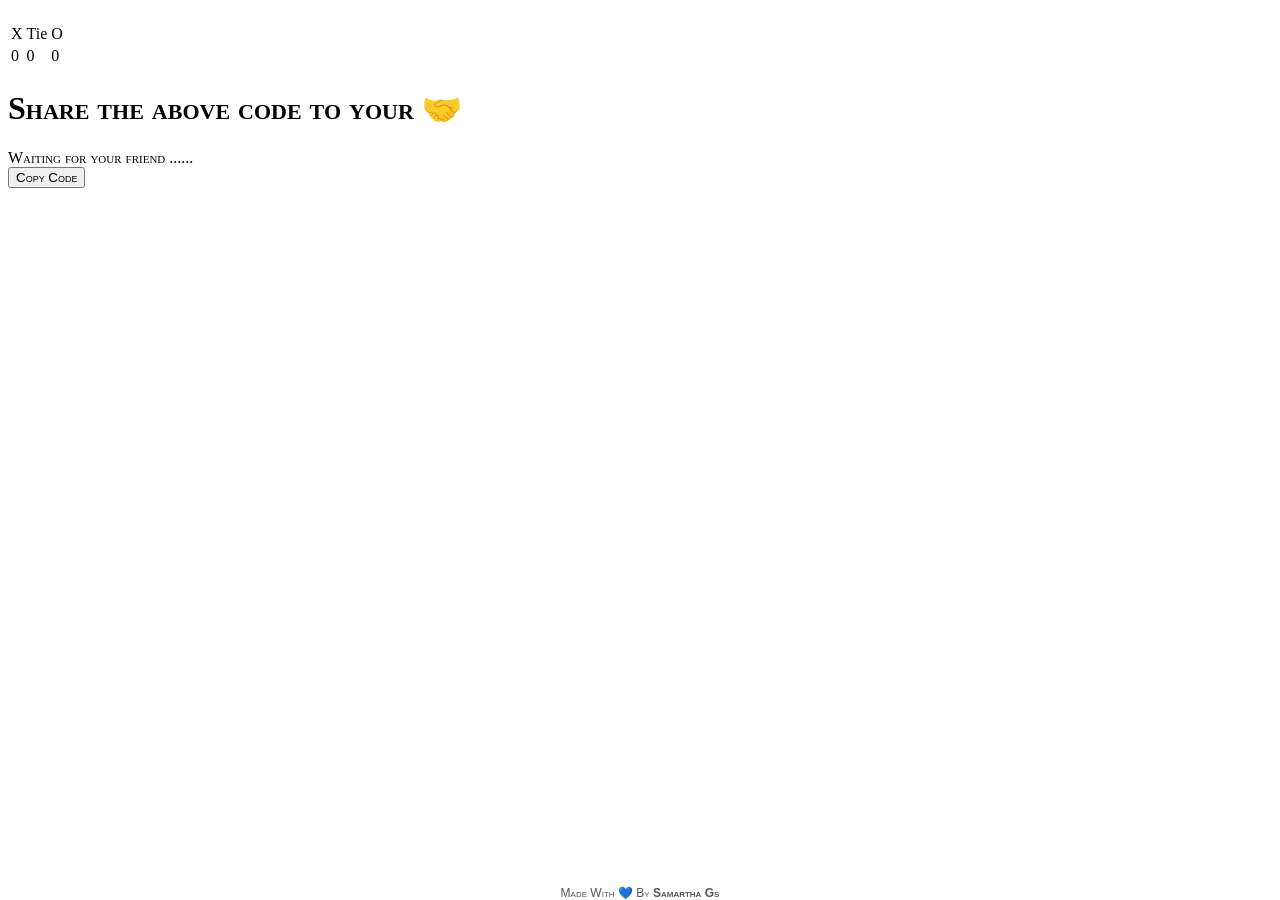
==== views/game.html @ b775c5e6 "Update game.html" ====
<!DOCTYPE html>
<html>
<head>
    <title>Samartha_Game</title>
     <link rel="icon" href="https://i.ibb.co/2ZrGMjH/icon.jpg" type="image/png">
    <meta name="viewport" content="width=device-width, initial-scale=1, maximum-scale=1, user-scalable=no">
    <link rel="stylesheet" type="text/css" href="/css/bootstrap.min.css">
    <link rel="stylesheet" type="text/css" href="/css/style.css">
    <link rel="stylesheet" type="text/css" href="/css/animate.css">
    <link rel="stylesheet" type="text/css" href="https://maxcdn.bootstrapcdn.com/font-awesome/4.6.1/css/font-awesome.min.css">
    <style>

        /* Footer */
        footer {
            position: absolute;
            bottom: 0;
            left: 0;
            width: 100%;
            margin-top: 55px;
            font-size: 12px;
            color: #555;
            font-family: 'Verdana', sans-serif;
            text-align: center;
        }

        footer a {
            text-decoration: none;
            font-weight: bold;
            color: #555;
        }

        footer a:hover {
            color: #555;
        }
    </style>
</head>
<body>
    <!-- Your HTML content here -->

    <div id="gameContainer">
        <!-- Your game container content here -->
        <table class="table-bordered" id="TicTacToeBoard">
            <tr>
                <td onclick="boxClick(this)" class="box" id="1"></td>
                <td onclick="boxClick(this)" class="box" id="2"></td>
                <td onclick="boxClick(this)" class="box" id="3"></td>
            </tr>
            <tr>
                <td onclick="boxClick(this)" class="box" id="4"></td>
                <td onclick="boxClick(this)" class="box" id="5"></td>
                <td onclick="boxClick(this)" class="box" id="6"></td>
            </tr>
            <tr>
                <td onclick="boxClick(this)" class="box" id="7"></td>
                <td onclick="boxClick(this)" class="box" id="8"></td>
                <td onclick="boxClick(this)" class="box" id="9"></td>
            </tr>
        </table>
        <div id="gameInfo">
            <div id="player"></div>
            <div id="gameState"></div>
            <div id="turn"></div>
        </div>
        <table class="table-bordered" id="scoreBoard">
            <tr>
                <td id="XTag" class="score">X</td>
                <td id="tieTag" class="score">Tie</td>
                <td id="OTag" class="score">O</td>
            </tr>
            <tr>
                <td class="score" id="XScore">0</td>
                <td class="score" id="tieScore">0</td>
                <td class="score" id="OScore">0</td>
            </tr>
        </table>
        <form action="/">
        </form>
    </div>

    <!-- Loading container -->
    <div id="loadingContainer">
        <!-- Your loading container content here -->
        <div id="searchingContainer">
            <div id="searchingText">
                <div id="roomId"></div>
                <h1 style="font-variant: small-caps;">Share the above code to your 🤝</h1>
                <div id="searchState" style="font-variant: small-caps;">Waiting for your friend ......</div>
            </div>
            <form action="/">
                <div class="menuBtnContainer">
                    <button id="menuBtn" class="menuBtn loadingMenuBtn btn btn-info" type="button" style="font-variant: small-caps;">Copy Code</button>
                </div>
            </form>
        </div>
    </div>

    <!-- Footer -->
    <footer style="font-variant: small-caps; font-size: 12px; color: #555; font-family: 'Verdana', sans-serif;">
        Made With 💙 By <a href="https://samarthags.in" target="_blank">Samartha Gs</a>
    </footer>

    <!-- JavaScript files -->
    <script src="/js/fastclick.js"></script>
    <script src="/socket.io/socket.io.js"></script>
    <script src="/js/loading.js"></script>
    <script src="/js/game.js"></script>

    <script>
        // Function to copy the room ID to clipboard
        function copyRoomID() {
            var roomID = document.getElementById('roomId').innerText;
            var dummy = document.createElement("textarea");
            document.body.appendChild(dummy);
            dummy.value = roomID;
            dummy.select();
            document.execCommand("copy");
            document.body.removeChild(dummy);
        }

        // Attach the copyRoomID function to the menu button
        document.getElementById('menuBtn').onclick = copyRoomID;
    </script>
</body>
</html>
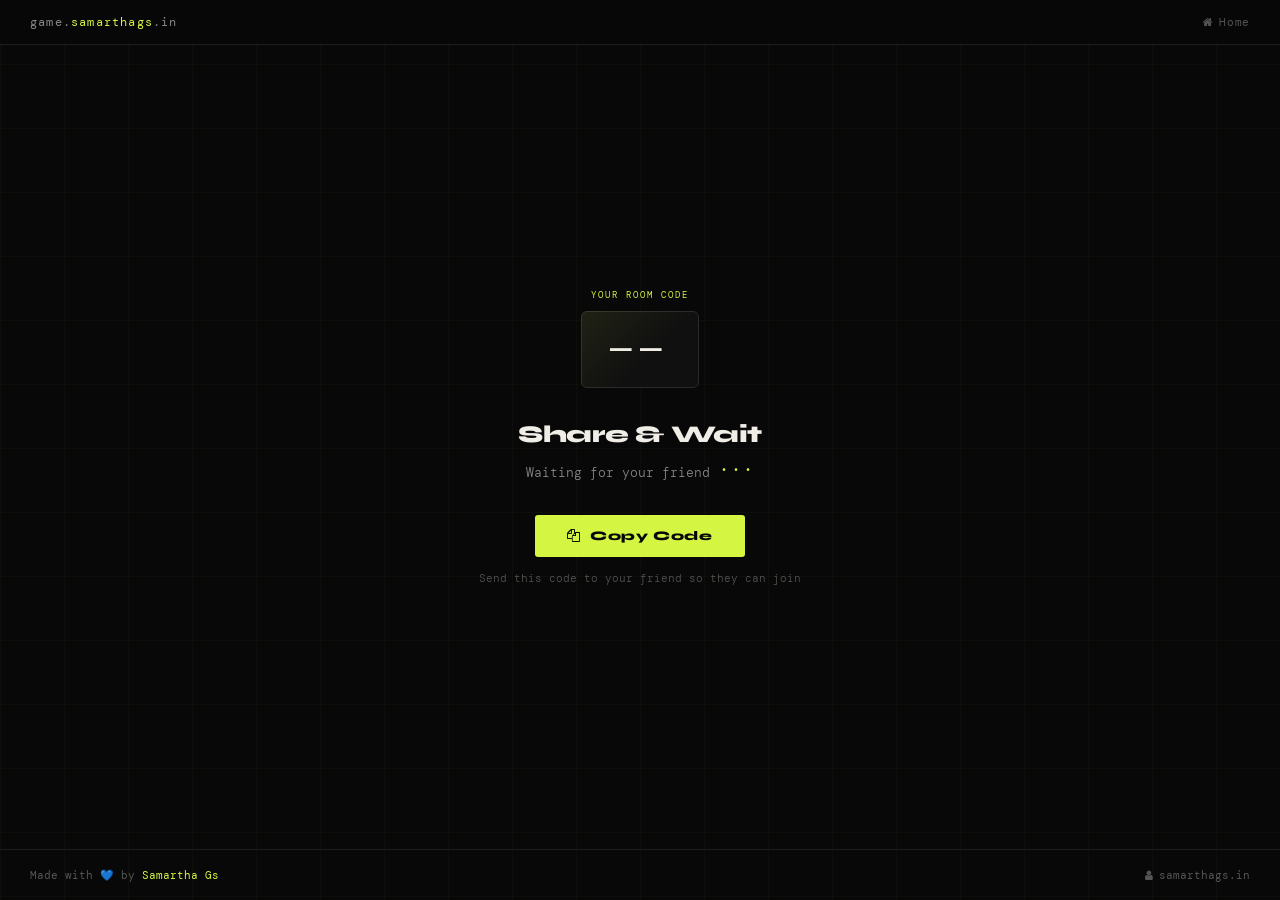
==== commit 8dfc148a: "Update game.html" ====
--- a/views/game.html
+++ b/views/game.html
@@ -1,45 +1,281 @@
 <!DOCTYPE html>
-<html>
+<html lang="en">
 <head>
-    <title>Samartha_Game</title>
-     <link rel="icon" href="https://i.ibb.co/2ZrGMjH/icon.jpg" type="image/png">
-    <meta name="viewport" content="width=device-width, initial-scale=1, maximum-scale=1, user-scalable=no">
+    <meta charset="UTF-8">
+    <meta name="viewport" content="width=device-width, initial-scale=1.0, maximum-scale=1, user-scalable=no">
+    <title>Game Room — Samarth GS Games</title>
+    <meta name="description" content="Multiplayer Tic-Tac-Toe game room by Samarth GS. Play live with a friend in a private room.">
+    <meta name="author" content="Samarth GS">
+    <meta name="robots" content="noindex">
+    <link rel="icon" href="https://i.ibb.co/2ZrGMjH/icon.jpg" type="image/png">
+    <link rel="preconnect" href="https://fonts.googleapis.com">
+    <link rel="preconnect" href="https://fonts.gstatic.com" crossorigin>
+    <link href="https://fonts.googleapis.com/css2?family=Syne:wght@400;700;800&family=DM+Mono:ital,wght@0,300;0,400;1,300&display=swap" rel="stylesheet">
+    <link rel="stylesheet" href="https://maxcdn.bootstrapcdn.com/font-awesome/4.6.1/css/font-awesome.min.css">
+    <!-- Game deps -->
     <link rel="stylesheet" type="text/css" href="/css/bootstrap.min.css">
     <link rel="stylesheet" type="text/css" href="/css/style.css">
     <link rel="stylesheet" type="text/css" href="/css/animate.css">
-    <link rel="stylesheet" type="text/css" href="https://maxcdn.bootstrapcdn.com/font-awesome/4.6.1/css/font-awesome.min.css">
+
     <style>
-
-        /* Footer */
-        footer {
-            position: absolute;
-            bottom: 0;
-            left: 0;
-            width: 100%;
-            margin-top: 55px;
-            font-size: 12px;
-            color: #555;
-            font-family: 'Verdana', sans-serif;
-            text-align: center;
-        }
-
-        footer a {
-            text-decoration: none;
-            font-weight: bold;
-            color: #555;
-        }
-
-        footer a:hover {
-            color: #555;
+        :root{
+            --bg:#080808;--surface:#101010;--surface2:#181818;
+            --border:#1e1e1e;--border2:#2a2a2a;
+            --text:#f0ede6;--muted:#555;--muted2:#888;
+            --accent:#d4f542;--accent-dim:rgba(212,245,66,0.1);
+            --x-color:#d4f542;--o-color:#3be0cf;
+        }
+        *,*::before,*::after{box-sizing:border-box;margin:0;padding:0}
+        body{
+            background:var(--bg);color:var(--text);
+            font-family:'Syne',sans-serif;
+            min-height:100vh;display:flex;flex-direction:column;
+            overflow-x:hidden;
+        }
+
+        /* BG */
+        .grid-bg{
+            position:fixed;inset:0;
+            background-image:
+                linear-gradient(rgba(212,245,66,0.03) 1px,transparent 1px),
+                linear-gradient(90deg,rgba(212,245,66,0.03) 1px,transparent 1px);
+            background-size:64px 64px;pointer-events:none;z-index:0;
+        }
+
+        /* NAV */
+        nav{
+            position:fixed;top:0;left:0;right:0;z-index:100;
+            display:flex;align-items:center;justify-content:space-between;
+            padding:14px 30px;
+            border-bottom:1px solid var(--border);
+            background:rgba(8,8,8,0.92);backdrop-filter:blur(16px);
+        }
+        .nav-brand{
+            font-family:'DM Mono',monospace;font-size:12px;
+            color:var(--muted2);letter-spacing:0.1em;text-decoration:none;
+        }
+        .nav-brand span{color:var(--accent)}
+        .nav-right{display:flex;align-items:center;gap:14px}
+        .nav-home{
+            display:flex;align-items:center;gap:6px;
+            font-family:'DM Mono',monospace;font-size:11px;
+            color:var(--muted);text-decoration:none;
+            letter-spacing:0.06em;transition:color 0.2s;
+        }
+        .nav-home:hover{color:var(--text)}
+
+        /* PAGE BODY */
+        .page{
+            position:relative;z-index:1;flex:1;
+            display:flex;flex-direction:column;align-items:center;justify-content:center;
+            padding:84px 20px 60px;
+        }
+
+        /* ─── LOADING / WAITING STATE ─── */
+        #loadingContainer{
+            display:flex;flex-direction:column;align-items:center;
+            text-align:center;animation:fadeUp 0.6s ease both;
+        }
+
+        .room-code-wrap{margin-bottom:32px}
+        .room-code-label{
+            font-family:'DM Mono',monospace;font-size:9px;
+            color:var(--accent);letter-spacing:0.22em;text-transform:uppercase;
+            margin-bottom:10px;
+        }
+        #roomId{
+            font-family:'DM Mono',monospace;font-size:36px;font-weight:400;
+            letter-spacing:0.22em;color:var(--text);
+            border:1px solid var(--border2);border-radius:6px;
+            background:var(--surface);padding:14px 28px;display:inline-block;
+            position:relative;
+        }
+        #roomId::after{
+            content:'';position:absolute;inset:-1px;border-radius:6px;
+            background:linear-gradient(135deg,rgba(212,245,66,0.08),transparent 60%);
+            pointer-events:none;
+        }
+
+        .waiting-title{
+            font-size:24px;font-weight:800;letter-spacing:-0.02em;
+            margin-bottom:8px;
+        }
+        #searchState{
+            font-family:'DM Mono',monospace;font-size:13px;font-weight:300;
+            color:var(--muted2);margin-bottom:32px;
+        }
+        .dots span{
+            display:inline-block;
+            animation:blink 1.4s ease infinite;
+            font-size:20px;color:var(--accent);
+        }
+        .dots span:nth-child(2){animation-delay:0.2s}
+        .dots span:nth-child(3){animation-delay:0.4s}
+        @keyframes blink{0%,80%,100%{opacity:0}40%{opacity:1}}
+
+        .copy-btn{
+            display:inline-flex;align-items:center;gap:9px;
+            background:var(--accent);color:#060606;
+            font-family:'Syne',sans-serif;font-size:13px;font-weight:800;
+            letter-spacing:0.05em;padding:13px 32px;border-radius:3px;
+            border:none;cursor:pointer;
+            transition:transform 0.2s,box-shadow 0.2s;
+        }
+        .copy-btn:hover{transform:translateY(-2px);box-shadow:0 10px 28px rgba(212,245,66,0.25)}
+        .copy-btn:active{transform:translateY(0)}
+        .copy-btn.copied{background:var(--surface2);color:var(--accent);border:1px solid var(--accent)}
+
+        .share-hint{
+            font-family:'DM Mono',monospace;font-size:11px;font-weight:300;
+            color:var(--muted);margin-top:14px;
+        }
+
+        /* ─── GAME STATE ─── */
+        #gameContainer{
+            display:none;
+            flex-direction:column;align-items:center;
+            width:100%;max-width:440px;
+            animation:fadeUp 0.5s ease both;
+        }
+
+        /* Player info bar */
+        #gameInfo{
+            width:100%;display:flex;
+            align-items:center;justify-content:space-between;
+            margin-bottom:20px;
+            background:var(--surface);border:1px solid var(--border);
+            border-radius:6px;padding:12px 20px;
+        }
+        #player{
+            font-family:'DM Mono',monospace;font-size:12px;font-weight:400;
+            color:var(--muted2);letter-spacing:0.06em;
+        }
+        #player strong{color:var(--accent)}
+        #turn{
+            font-family:'DM Mono',monospace;font-size:11px;
+            color:var(--muted2);letter-spacing:0.06em;
+        }
+        #gameState{
+            font-family:'DM Mono',monospace;font-size:12px;
+            color:var(--text);letter-spacing:0.06em;
+        }
+
+        /* BOARD */
+        #TicTacToeBoard{
+            border-collapse:collapse;
+            border-radius:8px;overflow:hidden;
+            box-shadow:0 0 0 1px var(--border2);
+            background:var(--surface);
+            margin-bottom:20px;
+        }
+        #TicTacToeBoard .box{
+            width:120px;height:120px;
+            border:1px solid var(--border2);
+            cursor:pointer;
+            font-size:44px;font-weight:800;
+            text-align:center;vertical-align:middle;
+            transition:background 0.15s;
+            position:relative;
+        }
+        #TicTacToeBoard .box:hover{background:var(--surface2)}
+        #TicTacToeBoard .box.x-mark{color:var(--x-color)}
+        #TicTacToeBoard .box.o-mark{color:var(--o-color)}
+        #TicTacToeBoard .box.winner-cell{background:rgba(212,245,66,0.08)}
+
+        /* SCOREBOARD */
+        #scoreBoard{
+            width:100%;border-collapse:collapse;
+            background:var(--surface);
+            border:1px solid var(--border);border-radius:6px;overflow:hidden;
+        }
+        #scoreBoard .score{
+            padding:12px;text-align:center;
+            border:1px solid var(--border);
+            font-family:'DM Mono',monospace;
+            font-size:13px;color:var(--muted2);
+        }
+        #scoreBoard #XTag,#scoreBoard #OTag{font-size:16px;font-weight:800}
+        #scoreBoard #XTag{color:var(--x-color)}
+        #scoreBoard #OTag{color:var(--o-color)}
+        #scoreBoard #tieTag{color:var(--muted2)}
+        #scoreBoard #XScore,#scoreBoard #OScore,#scoreBoard #tieScore{
+            font-size:22px;font-weight:800;color:var(--text);
+        }
+
+        /* FOOTER */
+        footer{
+            position:relative;z-index:1;
+            border-top:1px solid var(--border);padding:18px 30px;
+            display:flex;align-items:center;justify-content:space-between;
+        }
+        .footer-copy{
+            font-family:'DM Mono',monospace;font-size:11px;color:var(--muted);
+        }
+        .footer-copy a{color:var(--accent);text-decoration:none}
+        .footer-dev{
+            font-family:'DM Mono',monospace;font-size:11px;
+            color:var(--muted);text-decoration:none;
+            display:flex;align-items:center;gap:6px;transition:color 0.2s;
+        }
+        .footer-dev:hover{color:var(--accent)}
+
+        @keyframes fadeUp{from{opacity:0;transform:translateY(20px)}to{opacity:1;transform:translateY(0)}}
+        @keyframes fadeIn{from{opacity:0}to{opacity:1}}
+
+        @media(max-width:500px){
+            nav{padding:12px 16px}
+            #TicTacToeBoard .box{width:90px;height:90px;font-size:34px}
+            footer{flex-direction:column;gap:10px;text-align:center}
+        }
+        @media(max-width:360px){
+            #TicTacToeBoard .box{width:74px;height:74px;font-size:28px}
         }
     </style>
 </head>
 <body>
-    <!-- Your HTML content here -->
-
+<div class="grid-bg" aria-hidden="true"></div>
+
+<nav>
+    <a href="/" class="nav-brand">game.<span>samarthags</span>.in</a>
+    <div class="nav-right">
+        <a href="/" class="nav-home"><i class="fa fa-home"></i> Home</a>
+    </div>
+</nav>
+
+<div class="page">
+
+    <!-- ── WAITING / LOADING STATE ── -->
+    <div id="loadingContainer">
+        <div id="searchingContainer">
+            <div class="room-code-wrap">
+                <p class="room-code-label">Your Room Code</p>
+                <div id="roomId">——</div>
+            </div>
+
+            <h2 class="waiting-title">Share &amp; Wait</h2>
+            <div id="searchState">
+                Waiting for your friend
+                <span class="dots">
+                    <span>·</span><span>·</span><span>·</span>
+                </span>
+            </div>
+
+            <button id="menuBtn" class="copy-btn" type="button">
+                <i class="fa fa-copy"></i> Copy Code
+            </button>
+            <p class="share-hint">Send this code to your friend so they can join</p>
+        </div>
+    </div>
+
+    <!-- ── GAME STATE ── -->
     <div id="gameContainer">
-        <!-- Your game container content here -->
-        <table class="table-bordered" id="TicTacToeBoard">
+        <div id="gameInfo">
+            <div id="player">You are <strong>—</strong></div>
+            <div id="gameState">—</div>
+            <div id="turn">—</div>
+        </div>
+
+        <table id="TicTacToeBoard">
             <tr>
                 <td onclick="boxClick(this)" class="box" id="1"></td>
                 <td onclick="boxClick(this)" class="box" id="2"></td>
@@ -56,12 +292,8 @@
                 <td onclick="boxClick(this)" class="box" id="9"></td>
             </tr>
         </table>
-        <div id="gameInfo">
-            <div id="player"></div>
-            <div id="gameState"></div>
-            <div id="turn"></div>
-        </div>
-        <table class="table-bordered" id="scoreBoard">
+
+        <table id="scoreBoard">
             <tr>
                 <td id="XTag" class="score">X</td>
                 <td id="tieTag" class="score">Tie</td>
@@ -73,52 +305,53 @@
                 <td class="score" id="OScore">0</td>
             </tr>
         </table>
-        <form action="/">
-        </form>
     </div>
 
-    <!-- Loading container -->
-    <div id="loadingContainer">
-        <!-- Your loading container content here -->
-        <div id="searchingContainer">
-            <div id="searchingText">
-                <div id="roomId"></div>
-                <h1 style="font-variant: small-caps;">Share the above code to your 🤝</h1>
-                <div id="searchState" style="font-variant: small-caps;">Waiting for your friend ......</div>
-            </div>
-            <form action="/">
-                <div class="menuBtnContainer">
-                    <button id="menuBtn" class="menuBtn loadingMenuBtn btn btn-info" type="button" style="font-variant: small-caps;">Copy Code</button>
-                </div>
-            </form>
-        </div>
-    </div>
-
-    <!-- Footer -->
-    <footer style="font-variant: small-caps; font-size: 12px; color: #555; font-family: 'Verdana', sans-serif;">
-        Made With 💙 By <a href="https://samarthags.in" target="_blank">Samartha Gs</a>
-    </footer>
-
-    <!-- JavaScript files -->
-    <script src="/js/fastclick.js"></script>
-    <script src="/socket.io/socket.io.js"></script>
-    <script src="/js/loading.js"></script>
-    <script src="/js/game.js"></script>
-
-    <script>
-        // Function to copy the room ID to clipboard
-        function copyRoomID() {
-            var roomID = document.getElementById('roomId').innerText;
+</div><!-- /.page -->
+
+<footer>
+    <p class="footer-copy">Made with 💙 by <a href="https://samarthags.in" target="_blank" rel="noopener">Samartha Gs</a></p>
+    <a href="https://samarthags.in" class="footer-dev" target="_blank" rel="noopener">
+        <i class="fa fa-user"></i> samarthags.in
+    </a>
+</footer>
+
+<!-- Game scripts -->
+<script src="/js/fastclick.js"></script>
+<script src="/socket.io/socket.io.js"></script>
+<script src="/js/loading.js"></script>
+<script src="/js/game.js"></script>
+
+<script>
+    // Copy room code to clipboard with visual feedback
+    function copyRoomID() {
+        var roomID = document.getElementById('roomId').innerText.trim();
+        if (!roomID || roomID === '——') return;
+
+        if (navigator.clipboard && window.isSecureContext) {
+            navigator.clipboard.writeText(roomID).then(showCopied);
+        } else {
             var dummy = document.createElement("textarea");
             document.body.appendChild(dummy);
             dummy.value = roomID;
             dummy.select();
             document.execCommand("copy");
             document.body.removeChild(dummy);
-        }
-
-        // Attach the copyRoomID function to the menu button
-        document.getElementById('menuBtn').onclick = copyRoomID;
-    </script>
+            showCopied();
+        }
+    }
+
+    function showCopied() {
+        var btn = document.getElementById('menuBtn');
+        btn.classList.add('copied');
+        btn.innerHTML = '<i class="fa fa-check"></i> Copied!';
+        setTimeout(function(){
+            btn.classList.remove('copied');
+            btn.innerHTML = '<i class="fa fa-copy"></i> Copy Code';
+        }, 2000);
+    }
+
+    document.getElementById('menuBtn').addEventListener('click', copyRoomID);
+</script>
 </body>
 </html>
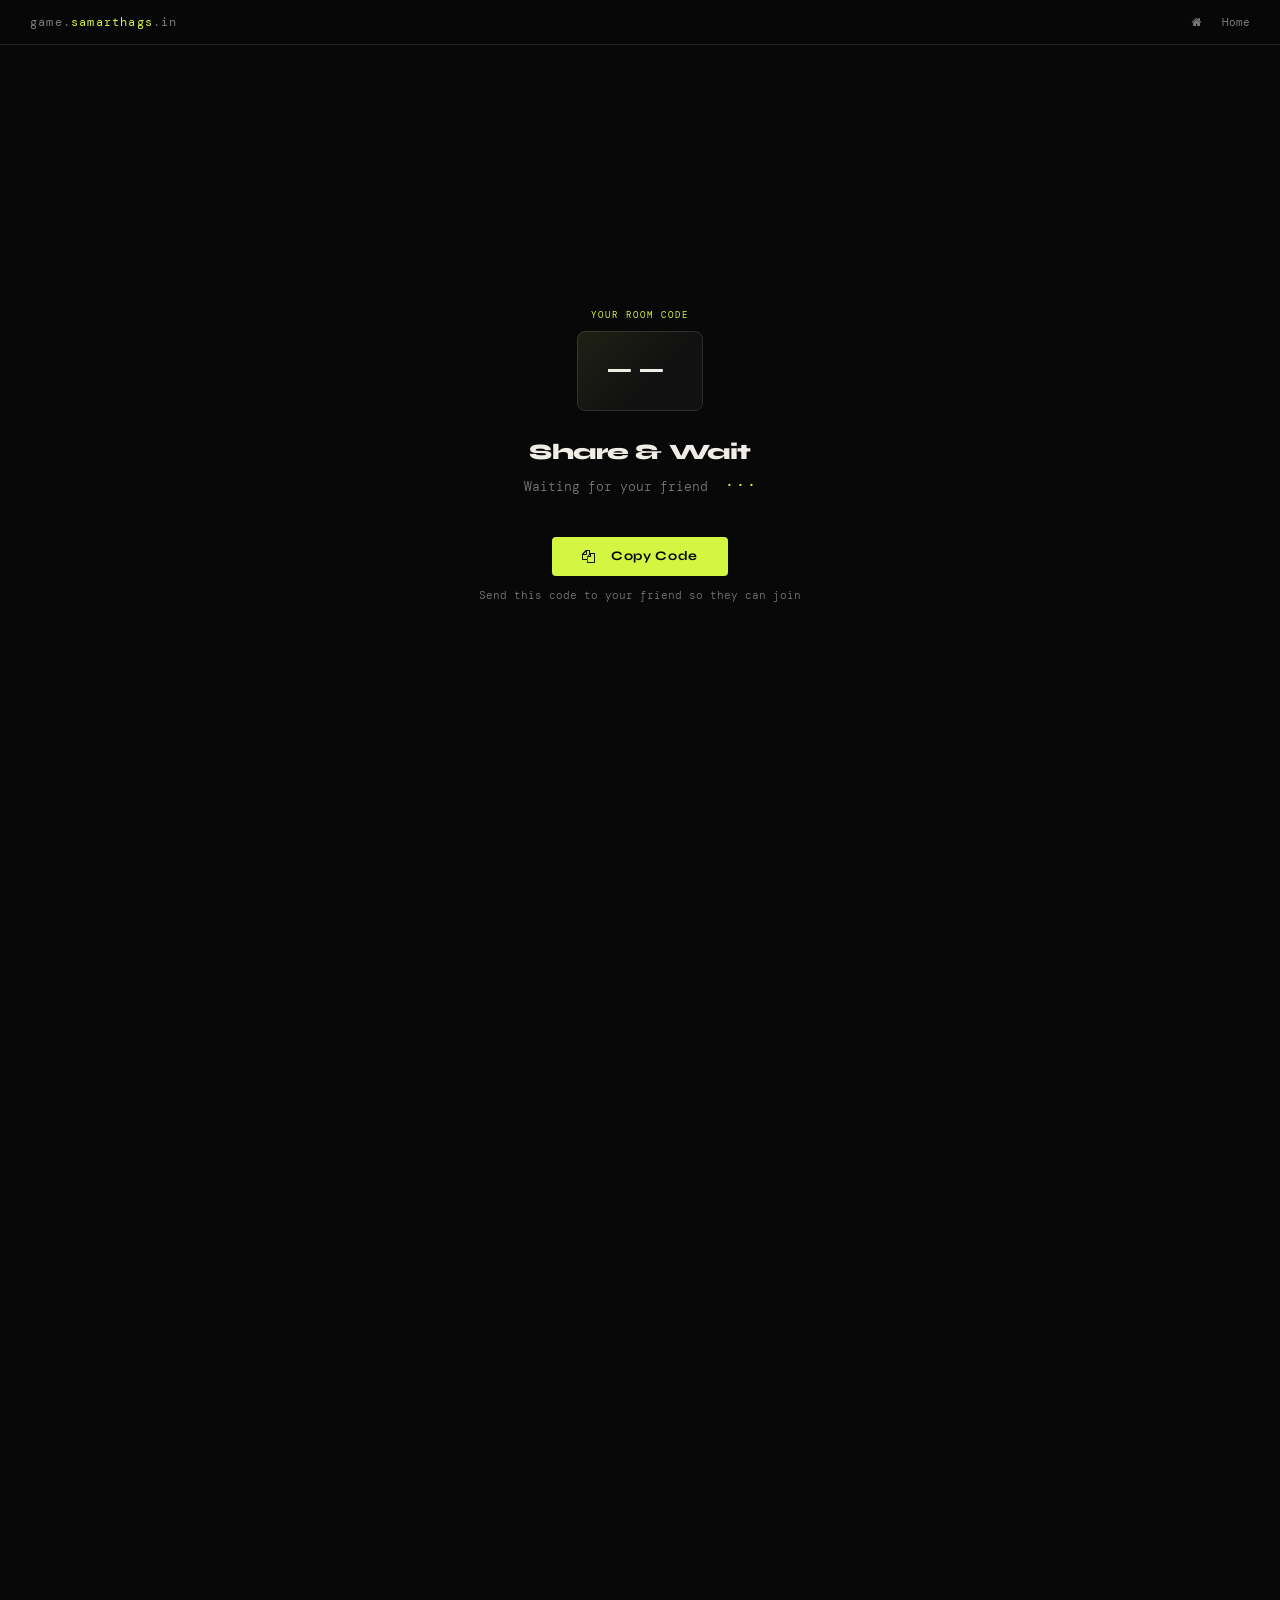
==== commit ef9661a0: "Update game.html" ====
--- a/views/game.html
+++ b/views/game.html
@@ -4,314 +4,471 @@
     <meta charset="UTF-8">
     <meta name="viewport" content="width=device-width, initial-scale=1.0, maximum-scale=1, user-scalable=no">
     <title>Game Room — Samarth GS Games</title>
-    <meta name="description" content="Multiplayer Tic-Tac-Toe game room by Samarth GS. Play live with a friend in a private room.">
+    <meta name="description" content="Multiplayer Tic-Tac-Toe by Samarth GS. Live private room — play with a friend instantly.">
     <meta name="author" content="Samarth GS">
     <meta name="robots" content="noindex">
     <link rel="icon" href="https://i.ibb.co/2ZrGMjH/icon.jpg" type="image/png">
     <link rel="preconnect" href="https://fonts.googleapis.com">
     <link rel="preconnect" href="https://fonts.gstatic.com" crossorigin>
-    <link href="https://fonts.googleapis.com/css2?family=Syne:wght@400;700;800&family=DM+Mono:ital,wght@0,300;0,400;1,300&display=swap" rel="stylesheet">
+    <link href="https://fonts.googleapis.com/css2?family=Syne:wght@400;700;800&family=DM+Mono:wght@300;400&display=swap" rel="stylesheet">
     <link rel="stylesheet" href="https://maxcdn.bootstrapcdn.com/font-awesome/4.6.1/css/font-awesome.min.css">
-    <!-- Game deps -->
+    <!-- original game deps - loaded first so our styles override them -->
     <link rel="stylesheet" type="text/css" href="/css/bootstrap.min.css">
     <link rel="stylesheet" type="text/css" href="/css/style.css">
     <link rel="stylesheet" type="text/css" href="/css/animate.css">
 
     <style>
-        :root{
-            --bg:#080808;--surface:#101010;--surface2:#181818;
-            --border:#1e1e1e;--border2:#2a2a2a;
-            --text:#f0ede6;--muted:#555;--muted2:#888;
-            --accent:#d4f542;--accent-dim:rgba(212,245,66,0.1);
-            --x-color:#d4f542;--o-color:#3be0cf;
-        }
-        *,*::before,*::after{box-sizing:border-box;margin:0;padding:0}
-        body{
-            background:var(--bg);color:var(--text);
-            font-family:'Syne',sans-serif;
-            min-height:100vh;display:flex;flex-direction:column;
-            overflow-x:hidden;
-        }
-
-        /* BG */
-        .grid-bg{
-            position:fixed;inset:0;
-            background-image:
-                linear-gradient(rgba(212,245,66,0.03) 1px,transparent 1px),
-                linear-gradient(90deg,rgba(212,245,66,0.03) 1px,transparent 1px);
-            background-size:64px 64px;pointer-events:none;z-index:0;
-        }
-
-        /* NAV */
-        nav{
-            position:fixed;top:0;left:0;right:0;z-index:100;
-            display:flex;align-items:center;justify-content:space-between;
-            padding:14px 30px;
-            border-bottom:1px solid var(--border);
-            background:rgba(8,8,8,0.92);backdrop-filter:blur(16px);
-        }
-        .nav-brand{
-            font-family:'DM Mono',monospace;font-size:12px;
-            color:var(--muted2);letter-spacing:0.1em;text-decoration:none;
-        }
-        .nav-brand span{color:var(--accent)}
-        .nav-right{display:flex;align-items:center;gap:14px}
-        .nav-home{
-            display:flex;align-items:center;gap:6px;
-            font-family:'DM Mono',monospace;font-size:11px;
-            color:var(--muted);text-decoration:none;
-            letter-spacing:0.06em;transition:color 0.2s;
-        }
-        .nav-home:hover{color:var(--text)}
-
-        /* PAGE BODY */
-        .page{
-            position:relative;z-index:1;flex:1;
-            display:flex;flex-direction:column;align-items:center;justify-content:center;
-            padding:84px 20px 60px;
-        }
-
-        /* ─── LOADING / WAITING STATE ─── */
-        #loadingContainer{
-            display:flex;flex-direction:column;align-items:center;
-            text-align:center;animation:fadeUp 0.6s ease both;
-        }
-
-        .room-code-wrap{margin-bottom:32px}
-        .room-code-label{
-            font-family:'DM Mono',monospace;font-size:9px;
-            color:var(--accent);letter-spacing:0.22em;text-transform:uppercase;
-            margin-bottom:10px;
-        }
-        #roomId{
-            font-family:'DM Mono',monospace;font-size:36px;font-weight:400;
-            letter-spacing:0.22em;color:var(--text);
-            border:1px solid var(--border2);border-radius:6px;
-            background:var(--surface);padding:14px 28px;display:inline-block;
-            position:relative;
-        }
-        #roomId::after{
-            content:'';position:absolute;inset:-1px;border-radius:6px;
-            background:linear-gradient(135deg,rgba(212,245,66,0.08),transparent 60%);
-            pointer-events:none;
-        }
-
-        .waiting-title{
-            font-size:24px;font-weight:800;letter-spacing:-0.02em;
-            margin-bottom:8px;
-        }
-        #searchState{
-            font-family:'DM Mono',monospace;font-size:13px;font-weight:300;
-            color:var(--muted2);margin-bottom:32px;
-        }
-        .dots span{
-            display:inline-block;
-            animation:blink 1.4s ease infinite;
-            font-size:20px;color:var(--accent);
-        }
-        .dots span:nth-child(2){animation-delay:0.2s}
-        .dots span:nth-child(3){animation-delay:0.4s}
-        @keyframes blink{0%,80%,100%{opacity:0}40%{opacity:1}}
-
-        .copy-btn{
-            display:inline-flex;align-items:center;gap:9px;
-            background:var(--accent);color:#060606;
-            font-family:'Syne',sans-serif;font-size:13px;font-weight:800;
-            letter-spacing:0.05em;padding:13px 32px;border-radius:3px;
-            border:none;cursor:pointer;
-            transition:transform 0.2s,box-shadow 0.2s;
-        }
-        .copy-btn:hover{transform:translateY(-2px);box-shadow:0 10px 28px rgba(212,245,66,0.25)}
-        .copy-btn:active{transform:translateY(0)}
-        .copy-btn.copied{background:var(--surface2);color:var(--accent);border:1px solid var(--accent)}
-
-        .share-hint{
-            font-family:'DM Mono',monospace;font-size:11px;font-weight:300;
-            color:var(--muted);margin-top:14px;
-        }
-
-        /* ─── GAME STATE ─── */
-        #gameContainer{
-            display:none;
-            flex-direction:column;align-items:center;
-            width:100%;max-width:440px;
-            animation:fadeUp 0.5s ease both;
-        }
-
-        /* Player info bar */
-        #gameInfo{
-            width:100%;display:flex;
-            align-items:center;justify-content:space-between;
-            margin-bottom:20px;
-            background:var(--surface);border:1px solid var(--border);
-            border-radius:6px;padding:12px 20px;
-        }
-        #player{
-            font-family:'DM Mono',monospace;font-size:12px;font-weight:400;
-            color:var(--muted2);letter-spacing:0.06em;
-        }
-        #player strong{color:var(--accent)}
-        #turn{
-            font-family:'DM Mono',monospace;font-size:11px;
-            color:var(--muted2);letter-spacing:0.06em;
-        }
-        #gameState{
-            font-family:'DM Mono',monospace;font-size:12px;
-            color:var(--text);letter-spacing:0.06em;
-        }
-
-        /* BOARD */
-        #TicTacToeBoard{
-            border-collapse:collapse;
-            border-radius:8px;overflow:hidden;
-            box-shadow:0 0 0 1px var(--border2);
-            background:var(--surface);
-            margin-bottom:20px;
-        }
-        #TicTacToeBoard .box{
-            width:120px;height:120px;
-            border:1px solid var(--border2);
-            cursor:pointer;
-            font-size:44px;font-weight:800;
-            text-align:center;vertical-align:middle;
-            transition:background 0.15s;
-            position:relative;
-        }
-        #TicTacToeBoard .box:hover{background:var(--surface2)}
-        #TicTacToeBoard .box.x-mark{color:var(--x-color)}
-        #TicTacToeBoard .box.o-mark{color:var(--o-color)}
-        #TicTacToeBoard .box.winner-cell{background:rgba(212,245,66,0.08)}
-
-        /* SCOREBOARD */
-        #scoreBoard{
-            width:100%;border-collapse:collapse;
-            background:var(--surface);
-            border:1px solid var(--border);border-radius:6px;overflow:hidden;
-        }
-        #scoreBoard .score{
-            padding:12px;text-align:center;
-            border:1px solid var(--border);
-            font-family:'DM Mono',monospace;
-            font-size:13px;color:var(--muted2);
-        }
-        #scoreBoard #XTag,#scoreBoard #OTag{font-size:16px;font-weight:800}
-        #scoreBoard #XTag{color:var(--x-color)}
-        #scoreBoard #OTag{color:var(--o-color)}
-        #scoreBoard #tieTag{color:var(--muted2)}
-        #scoreBoard #XScore,#scoreBoard #OScore,#scoreBoard #tieScore{
-            font-size:22px;font-weight:800;color:var(--text);
-        }
-
-        /* FOOTER */
-        footer{
-            position:relative;z-index:1;
-            border-top:1px solid var(--border);padding:18px 30px;
-            display:flex;align-items:center;justify-content:space-between;
-        }
-        .footer-copy{
-            font-family:'DM Mono',monospace;font-size:11px;color:var(--muted);
-        }
-        .footer-copy a{color:var(--accent);text-decoration:none}
-        .footer-dev{
-            font-family:'DM Mono',monospace;font-size:11px;
-            color:var(--muted);text-decoration:none;
-            display:flex;align-items:center;gap:6px;transition:color 0.2s;
-        }
-        .footer-dev:hover{color:var(--accent)}
-
-        @keyframes fadeUp{from{opacity:0;transform:translateY(20px)}to{opacity:1;transform:translateY(0)}}
-        @keyframes fadeIn{from{opacity:0}to{opacity:1}}
-
-        @media(max-width:500px){
-            nav{padding:12px 16px}
-            #TicTacToeBoard .box{width:90px;height:90px;font-size:34px}
-            footer{flex-direction:column;gap:10px;text-align:center}
-        }
-        @media(max-width:360px){
-            #TicTacToeBoard .box{width:74px;height:74px;font-size:28px}
+        /* ════════════════════════════════════════
+           DESIGN TOKENS
+        ════════════════════════════════════════ */
+        :root {
+            --bg: #080808;
+            --surface: #111111;
+            --surface2: #191919;
+            --border: #1f1f1f;
+            --border2: #2c2c2c;
+            --text: #f0ede6;
+            --muted: #4a4a4a;
+            --muted2: #7a7a7a;
+            --accent: #d4f542;
+            --accent-dim: rgba(212,245,66,0.09);
+            --accent-glow: rgba(212,245,66,0.22);
+            --x: #d4f542;
+            --o: #3be0cf;
+        }
+
+        /* ════════════════════════════════════════
+           RESET & BASE
+        ════════════════════════════════════════ */
+        *, *::before, *::after { box-sizing: border-box; margin: 0; padding: 0; }
+
+        html, body {
+            height: 100%;
+            background: var(--bg) !important;
+            color: var(--text) !important;
+            font-family: 'Syne', sans-serif !important;
+            overflow-x: hidden;
+        }
+
+        /* Kill any background bootstrap puts on body */
+        body {
+            display: flex;
+            flex-direction: column;
+            min-height: 100vh;
+        }
+
+        /* ════════════════════════════════════════
+           NAV
+        ════════════════════════════════════════ */
+        .sg-nav {
+            position: fixed; top: 0; left: 0; right: 0; z-index: 200;
+            display: flex; align-items: center; justify-content: space-between;
+            padding: 14px 30px;
+            border-bottom: 1px solid var(--border);
+            background: rgba(8,8,8,0.95);
+            backdrop-filter: blur(18px);
+        }
+        .sg-brand {
+            font-family: 'DM Mono', monospace; font-size: 12px;
+            color: var(--muted2); letter-spacing: 0.1em; text-decoration: none;
+        }
+        .sg-brand b { color: var(--accent); font-weight: 400; }
+        .sg-home {
+            display: flex; align-items: center; gap: 6px;
+            font-family: 'DM Mono', monospace; font-size: 11px;
+            color: var(--muted2); text-decoration: none; transition: color 0.2s;
+        }
+        .sg-home:hover { color: var(--text); }
+
+        /* ════════════════════════════════════════
+           PAGE SHELL
+        ════════════════════════════════════════ */
+        #gameContainer,
+        #loadingContainer {
+            position: relative; z-index: 1;
+            flex: 1;
+            display: flex;
+            flex-direction: column;
+            align-items: center;
+            justify-content: center;
+            padding: 80px 20px 70px;
+            min-height: 100vh;
+        }
+
+        /* ════════════════════════════════════════
+           LOADING / WAITING STATE
+        ════════════════════════════════════════ */
+        #searchingContainer {
+            display: flex;
+            flex-direction: column;
+            align-items: center;
+            text-align: center;
+            animation: fup 0.55s ease both;
+        }
+
+        /* Room code block */
+        .sg-code-label {
+            font-family: 'DM Mono', monospace; font-size: 9px;
+            color: var(--accent); letter-spacing: 0.22em; text-transform: uppercase;
+            margin-bottom: 10px;
+        }
+        #roomId {
+            font-family: 'DM Mono', monospace !important;
+            font-size: 38px !important; font-weight: 400 !important;
+            letter-spacing: 0.24em !important;
+            color: var(--text) !important;
+            background: var(--surface) !important;
+            border: 1px solid var(--border2) !important;
+            border-radius: 8px !important;
+            padding: 14px 30px !important;
+            display: inline-block !important;
+            position: relative;
+            margin-bottom: 28px !important;
+        }
+        #roomId::after {
+            content: '';
+            position: absolute; inset: -1px; border-radius: 8px;
+            background: linear-gradient(135deg, rgba(212,245,66,0.07), transparent 60%);
+            pointer-events: none;
+        }
+
+        #searchingText h1 {
+            font-family: 'Syne', sans-serif !important;
+            font-size: 22px !important; font-weight: 800 !important;
+            letter-spacing: -0.02em !important;
+            color: var(--text) !important;
+            margin-bottom: 8px !important;
+            margin-top: 0 !important;
+        }
+
+        #searchState {
+            font-family: 'DM Mono', monospace !important;
+            font-size: 13px !important; font-weight: 300 !important;
+            color: var(--muted2) !important;
+            margin-bottom: 30px !important;
+        }
+
+        /* Waiting dots */
+        .sg-dots span {
+            display: inline-block;
+            animation: blink 1.5s ease infinite;
+            font-size: 18px; color: var(--accent);
+        }
+        .sg-dots span:nth-child(2) { animation-delay: 0.22s; }
+        .sg-dots span:nth-child(3) { animation-delay: 0.44s; }
+        @keyframes blink { 0%,80%,100%{opacity:0} 40%{opacity:1} }
+
+        /* ════════════════════════════════════════
+           ALL BUTTONS — global override
+           Covers: menuBtn (copy code), rematch btn,
+           any .btn, .menuBtn, .loadingMenuBtn injected by JS
+        ════════════════════════════════════════ */
+        button,
+        .btn,
+        .menuBtn,
+        .loadingMenuBtn,
+        #menuBtn,
+        input[type="button"],
+        input[type="submit"] {
+            font-family: 'Syne', sans-serif !important;
+            font-weight: 700 !important;
+            font-size: 13px !important;
+            letter-spacing: 0.05em !important;
+            border-radius: 4px !important;
+            border: none !important;
+            cursor: pointer !important;
+            outline: none !important;
+            transition: transform 0.2s, box-shadow 0.2s, background 0.2s !important;
+            padding: 13px 30px !important;
+            display: inline-flex !important;
+            align-items: center !important;
+            justify-content: center !important;
+            gap: 8px !important;
+            /* default style = outline */
+            background: var(--surface2) !important;
+            color: var(--text) !important;
+            box-shadow: none !important;
+            text-shadow: none !important;
+            line-height: 1 !important;
+            min-height: unset !important;
+            width: auto !important;
+        }
+        button:hover,
+        .btn:hover,
+        .menuBtn:hover,
+        #menuBtn:hover {
+            transform: translateY(-2px) !important;
+            background: var(--surface) !important;
+            box-shadow: 0 8px 24px rgba(0,0,0,0.4) !important;
+        }
+        button:active { transform: translateY(0) !important; }
+
+        /* Copy-code / primary action button */
+        #menuBtn,
+        .loadingMenuBtn {
+            background: var(--accent) !important;
+            color: #060606 !important;
+        }
+        #menuBtn:hover,
+        .loadingMenuBtn:hover {
+            background: var(--accent) !important;
+            box-shadow: 0 10px 28px var(--accent-glow) !important;
+        }
+        /* "Copied!" state */
+        #menuBtn.copied {
+            background: var(--surface2) !important;
+            color: var(--accent) !important;
+            border: 1px solid var(--accent) !important;
+        }
+
+        /* Rematch / play-again button — whatever class game.js uses */
+        .menuBtn:not(#menuBtn),
+        .rematchBtn,
+        [id*="rematch"],
+        [class*="rematch"],
+        [id*="Rematch"],
+        .menuBtnContainer button:not(#menuBtn) {
+            background: transparent !important;
+            color: var(--text) !important;
+            border: 1px solid var(--border2) !important;
+        }
+        .menuBtn:not(#menuBtn):hover,
+        .rematchBtn:hover {
+            border-color: var(--muted2) !important;
+            box-shadow: 0 8px 24px rgba(0,0,0,0.5) !important;
+        }
+
+        /* Button container */
+        .menuBtnContainer {
+            display: flex !important;
+            flex-direction: column !important;
+            align-items: center !important;
+            gap: 12px !important;
+            margin-top: 10px !important;
+        }
+
+        /* ════════════════════════════════════════
+           GAME INFO BAR
+        ════════════════════════════════════════ */
+        #gameInfo {
+            width: 100% !important;
+            max-width: 380px !important;
+            display: flex !important;
+            align-items: center !important;
+            justify-content: space-between !important;
+            background: var(--surface) !important;
+            border: 1px solid var(--border) !important;
+            border-radius: 6px !important;
+            padding: 12px 18px !important;
+            margin-bottom: 16px !important;
+            gap: 8px !important;
+        }
+        #player, #turn, #gameState {
+            font-family: 'DM Mono', monospace !important;
+            font-size: 12px !important; font-weight: 400 !important;
+            color: var(--muted2) !important;
+            letter-spacing: 0.06em !important;
+            background: none !important;
+            border: none !important;
+            padding: 0 !important;
+            margin: 0 !important;
+        }
+        #gameState { color: var(--text) !important; font-weight: 400 !important; }
+
+        /* ════════════════════════════════════════
+           TIC-TAC-TOE BOARD
+        ════════════════════════════════════════ */
+        #TicTacToeBoard {
+            border-collapse: collapse !important;
+            border-radius: 8px !important;
+            overflow: hidden !important;
+            background: var(--surface) !important;
+            box-shadow: 0 0 0 1px var(--border2), 0 20px 60px rgba(0,0,0,0.5) !important;
+            margin-bottom: 18px !important;
+            border: none !important;
+        }
+        #TicTacToeBoard td,
+        #TicTacToeBoard .box {
+            width: 118px !important;
+            height: 118px !important;
+            border: 1px solid var(--border2) !important;
+            cursor: pointer !important;
+            font-family: 'Syne', sans-serif !important;
+            font-size: 46px !important;
+            font-weight: 800 !important;
+            text-align: center !important;
+            vertical-align: middle !important;
+            color: var(--text) !important;
+            background: var(--surface) !important;
+            transition: background 0.15s !important;
+            position: relative !important;
+            padding: 0 !important;
+            line-height: 118px !important;
+        }
+        #TicTacToeBoard .box:hover {
+            background: var(--surface2) !important;
+        }
+        /* X and O colors — game.js sets innerText */
+        #TicTacToeBoard .box:not(:empty) { cursor: default !important; }
+
+        /* ════════════════════════════════════════
+           SCOREBOARD
+        ════════════════════════════════════════ */
+        #scoreBoard {
+            width: 100% !important;
+            max-width: 356px !important;
+            border-collapse: collapse !important;
+            background: var(--surface) !important;
+            border: 1px solid var(--border) !important;
+            border-radius: 6px !important;
+            overflow: hidden !important;
+            margin-bottom: 16px !important;
+        }
+        #scoreBoard td,
+        #scoreBoard .score {
+            padding: 12px 16px !important;
+            text-align: center !important;
+            border: 1px solid var(--border) !important;
+            font-family: 'DM Mono', monospace !important;
+            background: var(--surface) !important;
+        }
+        #XTag { color: var(--x) !important; font-size: 15px !important; font-weight: 700 !important; }
+        #OTag { color: var(--o) !important; font-size: 15px !important; font-weight: 700 !important; }
+        #tieTag { color: var(--muted2) !important; font-size: 13px !important; }
+        #XScore, #OScore, #tieScore {
+            font-size: 24px !important; font-weight: 800 !important; color: var(--text) !important;
+        }
+
+        /* ════════════════════════════════════════
+           FOOTER
+        ════════════════════════════════════════ */
+        .sg-footer {
+            position: relative; z-index: 10;
+            border-top: 1px solid var(--border);
+            padding: 18px 30px;
+            display: flex; align-items: center; justify-content: space-between;
+            background: var(--bg);
+        }
+        .sg-fc { font-family: 'DM Mono', monospace; font-size: 11px; color: var(--muted2); }
+        .sg-fc a { color: var(--accent); text-decoration: none; }
+        .sg-fd {
+            font-family: 'DM Mono', monospace; font-size: 11px;
+            color: var(--muted2); text-decoration: none;
+            display: flex; align-items: center; gap: 6px; transition: color 0.2s;
+        }
+        .sg-fd:hover { color: var(--accent); }
+
+        /* ════════════════════════════════════════
+           SHARE HINT
+        ════════════════════════════════════════ */
+        .sg-hint {
+            font-family: 'DM Mono', monospace; font-size: 11px; font-weight: 300;
+            color: var(--muted2); margin-top: 12px; text-align: center;
+        }
+
+        /* ════════════════════════════════════════
+           ANIMATIONS
+        ════════════════════════════════════════ */
+        @keyframes fup { from{opacity:0;transform:translateY(16px)} to{opacity:1;transform:translateY(0)} }
+
+        /* ════════════════════════════════════════
+           RESPONSIVE
+        ════════════════════════════════════════ */
+        @media(max-width:480px){
+            .sg-nav { padding: 12px 16px; }
+            #TicTacToeBoard td, #TicTacToeBoard .box {
+                width: 88px !important; height: 88px !important;
+                font-size: 34px !important; line-height: 88px !important;
+            }
+            #roomId { font-size: 28px !important; padding: 12px 20px !important; }
+            .sg-footer { flex-direction: column; gap: 8px; text-align: center; }
+        }
+        @media(max-width:340px){
+            #TicTacToeBoard td, #TicTacToeBoard .box {
+                width: 70px !important; height: 70px !important;
+                font-size: 26px !important; line-height: 70px !important;
+            }
         }
     </style>
 </head>
 <body>
-<div class="grid-bg" aria-hidden="true"></div>
-
-<nav>
-    <a href="/" class="nav-brand">game.<span>samarthags</span>.in</a>
-    <div class="nav-right">
-        <a href="/" class="nav-home"><i class="fa fa-home"></i> Home</a>
-    </div>
+
+<!-- NAV -->
+<nav class="sg-nav">
+    <a href="/" class="sg-brand">game.<b>samarthags</b>.in</a>
+    <a href="/" class="sg-home"><i class="fa fa-home"></i>&nbsp; Home</a>
 </nav>
 
-<div class="page">
-
-    <!-- ── WAITING / LOADING STATE ── -->
-    <div id="loadingContainer">
-        <div id="searchingContainer">
-            <div class="room-code-wrap">
-                <p class="room-code-label">Your Room Code</p>
-                <div id="roomId">——</div>
-            </div>
-
-            <h2 class="waiting-title">Share &amp; Wait</h2>
+<!-- ── WAITING STATE ── -->
+<div id="loadingContainer">
+    <div id="searchingContainer">
+        <div id="searchingText">
+            <p class="sg-code-label">Your Room Code</p>
+            <div id="roomId">——</div>
+            <h1>Share &amp; Wait</h1>
             <div id="searchState">
-                Waiting for your friend
-                <span class="dots">
+                Waiting for your friend&nbsp;
+                <span class="sg-dots">
                     <span>·</span><span>·</span><span>·</span>
                 </span>
             </div>
-
-            <button id="menuBtn" class="copy-btn" type="button">
-                <i class="fa fa-copy"></i> Copy Code
+        </div>
+        <div class="menuBtnContainer">
+            <button id="menuBtn" class="menuBtn loadingMenuBtn" type="button">
+                <i class="fa fa-copy"></i>&nbsp; Copy Code
             </button>
-            <p class="share-hint">Send this code to your friend so they can join</p>
         </div>
+        <p class="sg-hint">Send this code to your friend so they can join</p>
     </div>
-
-    <!-- ── GAME STATE ── -->
-    <div id="gameContainer">
-        <div id="gameInfo">
-            <div id="player">You are <strong>—</strong></div>
-            <div id="gameState">—</div>
-            <div id="turn">—</div>
-        </div>
-
-        <table id="TicTacToeBoard">
-            <tr>
-                <td onclick="boxClick(this)" class="box" id="1"></td>
-                <td onclick="boxClick(this)" class="box" id="2"></td>
-                <td onclick="boxClick(this)" class="box" id="3"></td>
-            </tr>
-            <tr>
-                <td onclick="boxClick(this)" class="box" id="4"></td>
-                <td onclick="boxClick(this)" class="box" id="5"></td>
-                <td onclick="boxClick(this)" class="box" id="6"></td>
-            </tr>
-            <tr>
-                <td onclick="boxClick(this)" class="box" id="7"></td>
-                <td onclick="boxClick(this)" class="box" id="8"></td>
-                <td onclick="boxClick(this)" class="box" id="9"></td>
-            </tr>
-        </table>
-
-        <table id="scoreBoard">
-            <tr>
-                <td id="XTag" class="score">X</td>
-                <td id="tieTag" class="score">Tie</td>
-                <td id="OTag" class="score">O</td>
-            </tr>
-            <tr>
-                <td class="score" id="XScore">0</td>
-                <td class="score" id="tieScore">0</td>
-                <td class="score" id="OScore">0</td>
-            </tr>
-        </table>
+</div>
+
+<!-- ── GAME STATE ── -->
+<div id="gameContainer">
+    <div id="gameInfo">
+        <div id="player"></div>
+        <div id="gameState"></div>
+        <div id="turn"></div>
     </div>
 
-</div><!-- /.page -->
-
-<footer>
-    <p class="footer-copy">Made with 💙 by <a href="https://samarthags.in" target="_blank" rel="noopener">Samartha Gs</a></p>
-    <a href="https://samarthags.in" class="footer-dev" target="_blank" rel="noopener">
+    <table id="TicTacToeBoard" class="table-bordered">
+        <tr>
+            <td onclick="boxClick(this)" class="box" id="1"></td>
+            <td onclick="boxClick(this)" class="box" id="2"></td>
+            <td onclick="boxClick(this)" class="box" id="3"></td>
+        </tr>
+        <tr>
+            <td onclick="boxClick(this)" class="box" id="4"></td>
+            <td onclick="boxClick(this)" class="box" id="5"></td>
+            <td onclick="boxClick(this)" class="box" id="6"></td>
+        </tr>
+        <tr>
+            <td onclick="boxClick(this)" class="box" id="7"></td>
+            <td onclick="boxClick(this)" class="box" id="8"></td>
+            <td onclick="boxClick(this)" class="box" id="9"></td>
+        </tr>
+    </table>
+
+    <table id="scoreBoard" class="table-bordered">
+        <tr>
+            <td id="XTag" class="score">X</td>
+            <td id="tieTag" class="score">Tie</td>
+            <td id="OTag" class="score">O</td>
+        </tr>
+        <tr>
+            <td class="score" id="XScore">0</td>
+            <td class="score" id="tieScore">0</td>
+            <td class="score" id="OScore">0</td>
+        </tr>
+    </table>
+
+    <!-- game.js injects rematch / menu buttons here -->
+    <div class="menuBtnContainer" id="gameBtnContainer"></div>
+</div>
+
+<!-- FOOTER -->
+<footer class="sg-footer">
+    <p class="sg-fc"><a href="https://samarthags.in" target="_blank" rel="noopener">Samartha GS</a></p>
+    <a href="https://samarthags.in" class="sg-fd" target="_blank" rel="noopener">
         <i class="fa fa-user"></i> samarthags.in
     </a>
 </footer>
@@ -323,35 +480,62 @@
 <script src="/js/game.js"></script>
 
 <script>
-    // Copy room code to clipboard with visual feedback
+(function() {
+    // ── Copy room code with visual feedback ──
     function copyRoomID() {
         var roomID = document.getElementById('roomId').innerText.trim();
         if (!roomID || roomID === '——') return;
 
+        var done = function() {
+            var btn = document.getElementById('menuBtn');
+            if (!btn) return;
+            btn.classList.add('copied');
+            btn.innerHTML = '<i class="fa fa-check"></i>&nbsp; Copied!';
+            setTimeout(function() {
+                btn.classList.remove('copied');
+                btn.innerHTML = '<i class="fa fa-copy"></i>&nbsp; Copy Code';
+            }, 2000);
+        };
+
         if (navigator.clipboard && window.isSecureContext) {
-            navigator.clipboard.writeText(roomID).then(showCopied);
+            navigator.clipboard.writeText(roomID).then(done).catch(function() {
+                fallbackCopy(roomID); done();
+            });
         } else {
-            var dummy = document.createElement("textarea");
-            document.body.appendChild(dummy);
-            dummy.value = roomID;
-            dummy.select();
-            document.execCommand("copy");
-            document.body.removeChild(dummy);
-            showCopied();
+            fallbackCopy(roomID); done();
         }
     }
 
-    function showCopied() {
-        var btn = document.getElementById('menuBtn');
-        btn.classList.add('copied');
-        btn.innerHTML = '<i class="fa fa-check"></i> Copied!';
-        setTimeout(function(){
-            btn.classList.remove('copied');
-            btn.innerHTML = '<i class="fa fa-copy"></i> Copy Code';
-        }, 2000);
+    function fallbackCopy(text) {
+        var el = document.createElement('textarea');
+        el.value = text; el.style.position = 'fixed'; el.style.opacity = '0';
+        document.body.appendChild(el); el.select();
+        document.execCommand('copy');
+        document.body.removeChild(el);
     }
 
-    document.getElementById('menuBtn').addEventListener('click', copyRoomID);
+    var btn = document.getElementById('menuBtn');
+    if (btn) btn.addEventListener('click', copyRoomID);
+
+    // ── Re-style any buttons game.js injects after DOM loads ──
+    // MutationObserver watches for dynamically added rematch/menu buttons
+    var observer = new MutationObserver(function(mutations) {
+        mutations.forEach(function(m) {
+            m.addedNodes.forEach(function(node) {
+                if (node.nodeType !== 1) return;
+                // Style injected buttons (rematch, back to menu, etc.)
+                var btns = node.matches('button,input[type="button"]')
+                    ? [node]
+                    : Array.from(node.querySelectorAll('button,input[type="button"]'));
+                btns.forEach(function(b) {
+                    if (b.id === 'menuBtn') return; // already styled
+                    b.style.cssText = ''; // let our CSS take over
+                });
+            });
+        });
+    });
+    observer.observe(document.body, { childList: true, subtree: true });
+})();
 </script>
 </body>
 </html>
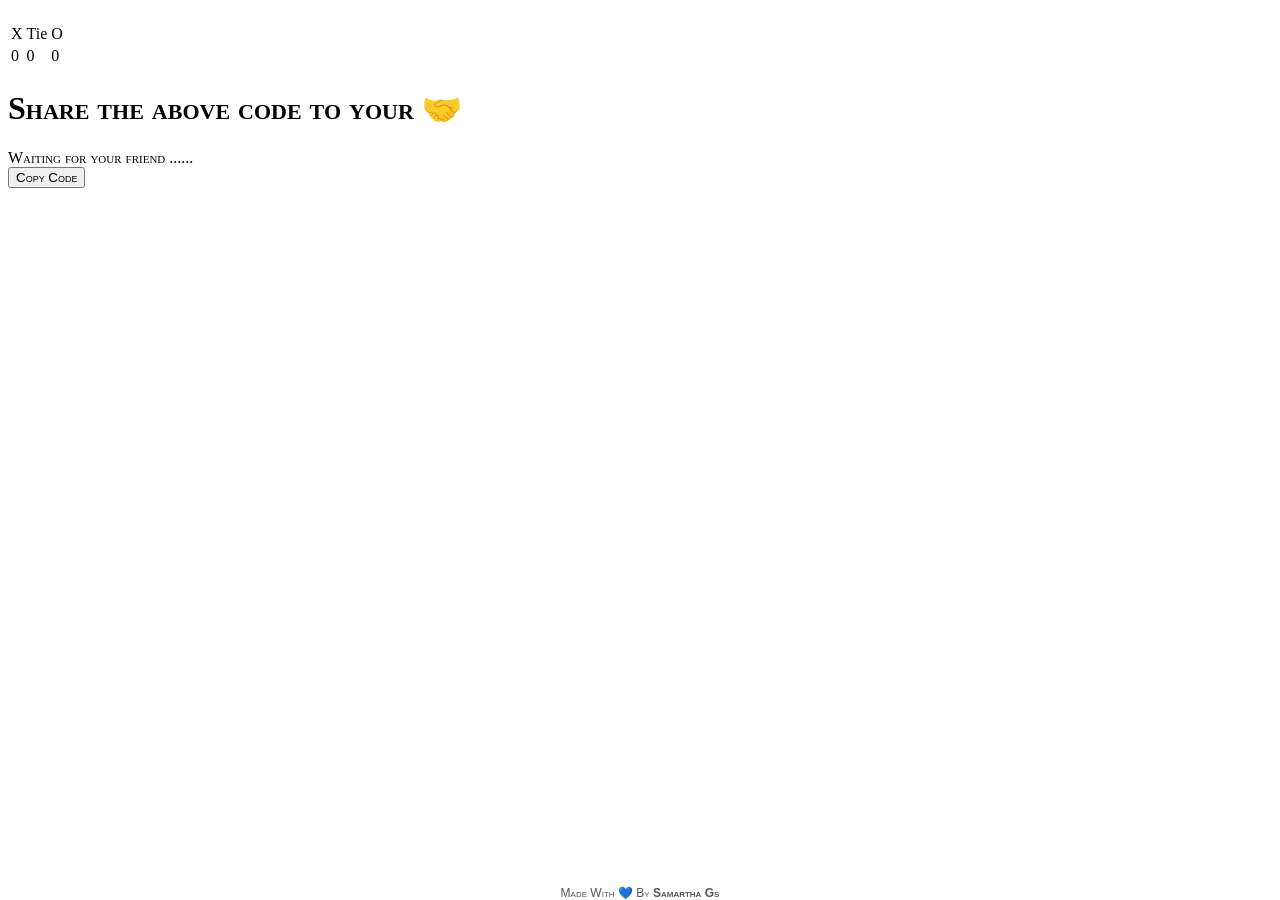
==== commit d16e1c7b: "Update game.html" ====
--- a/views/game.html
+++ b/views/game.html
@@ -1,541 +1,124 @@
 <!DOCTYPE html>
-<html lang="en">
+<html>
 <head>
-    <meta charset="UTF-8">
-    <meta name="viewport" content="width=device-width, initial-scale=1.0, maximum-scale=1, user-scalable=no">
-    <title>Game Room — Samarth GS Games</title>
-    <meta name="description" content="Multiplayer Tic-Tac-Toe by Samarth GS. Live private room — play with a friend instantly.">
-    <meta name="author" content="Samarth GS">
-    <meta name="robots" content="noindex">
-    <link rel="icon" href="https://i.ibb.co/2ZrGMjH/icon.jpg" type="image/png">
-    <link rel="preconnect" href="https://fonts.googleapis.com">
-    <link rel="preconnect" href="https://fonts.gstatic.com" crossorigin>
-    <link href="https://fonts.googleapis.com/css2?family=Syne:wght@400;700;800&family=DM+Mono:wght@300;400&display=swap" rel="stylesheet">
-    <link rel="stylesheet" href="https://maxcdn.bootstrapcdn.com/font-awesome/4.6.1/css/font-awesome.min.css">
-    <!-- original game deps - loaded first so our styles override them -->
+    <title>Samartha_Game</title>
+     <link rel="icon" href="https://i.ibb.co/2ZrGMjH/icon.jpg" type="image/png">
+    <meta name="viewport" content="width=device-width, initial-scale=1, maximum-scale=1, user-scalable=no">
     <link rel="stylesheet" type="text/css" href="/css/bootstrap.min.css">
     <link rel="stylesheet" type="text/css" href="/css/style.css">
     <link rel="stylesheet" type="text/css" href="/css/animate.css">
+    <link rel="stylesheet" type="text/css" href="https://maxcdn.bootstrapcdn.com/font-awesome/4.6.1/css/font-awesome.min.css">
+    <style>
 
-    <style>
-        /* ════════════════════════════════════════
-           DESIGN TOKENS
-        ════════════════════════════════════════ */
-        :root {
-            --bg: #080808;
-            --surface: #111111;
-            --surface2: #191919;
-            --border: #1f1f1f;
-            --border2: #2c2c2c;
-            --text: #f0ede6;
-            --muted: #4a4a4a;
-            --muted2: #7a7a7a;
-            --accent: #d4f542;
-            --accent-dim: rgba(212,245,66,0.09);
-            --accent-glow: rgba(212,245,66,0.22);
-            --x: #d4f542;
-            --o: #3be0cf;
+        /* Footer */
+        footer {
+            position: absolute;
+            bottom: 0;
+            left: 0;
+            width: 100%;
+            margin-top: 55px;
+            font-size: 12px;
+            color: #555;
+            font-family: 'Verdana', sans-serif;
+            text-align: center;
         }
 
-        /* ════════════════════════════════════════
-           RESET & BASE
-        ════════════════════════════════════════ */
-        *, *::before, *::after { box-sizing: border-box; margin: 0; padding: 0; }
-
-        html, body {
-            height: 100%;
-            background: var(--bg) !important;
-            color: var(--text) !important;
-            font-family: 'Syne', sans-serif !important;
-            overflow-x: hidden;
+        footer a {
+            text-decoration: none;
+            font-weight: bold;
+            color: #555;
         }
 
-        /* Kill any background bootstrap puts on body */
-        body {
-            display: flex;
-            flex-direction: column;
-            min-height: 100vh;
-        }
-
-        /* ════════════════════════════════════════
-           NAV
-        ════════════════════════════════════════ */
-        .sg-nav {
-            position: fixed; top: 0; left: 0; right: 0; z-index: 200;
-            display: flex; align-items: center; justify-content: space-between;
-            padding: 14px 30px;
-            border-bottom: 1px solid var(--border);
-            background: rgba(8,8,8,0.95);
-            backdrop-filter: blur(18px);
-        }
-        .sg-brand {
-            font-family: 'DM Mono', monospace; font-size: 12px;
-            color: var(--muted2); letter-spacing: 0.1em; text-decoration: none;
-        }
-        .sg-brand b { color: var(--accent); font-weight: 400; }
-        .sg-home {
-            display: flex; align-items: center; gap: 6px;
-            font-family: 'DM Mono', monospace; font-size: 11px;
-            color: var(--muted2); text-decoration: none; transition: color 0.2s;
-        }
-        .sg-home:hover { color: var(--text); }
-
-        /* ════════════════════════════════════════
-           PAGE SHELL
-        ════════════════════════════════════════ */
-        #gameContainer,
-        #loadingContainer {
-            position: relative; z-index: 1;
-            flex: 1;
-            display: flex;
-            flex-direction: column;
-            align-items: center;
-            justify-content: center;
-            padding: 80px 20px 70px;
-            min-height: 100vh;
-        }
-
-        /* ════════════════════════════════════════
-           LOADING / WAITING STATE
-        ════════════════════════════════════════ */
-        #searchingContainer {
-            display: flex;
-            flex-direction: column;
-            align-items: center;
-            text-align: center;
-            animation: fup 0.55s ease both;
-        }
-
-        /* Room code block */
-        .sg-code-label {
-            font-family: 'DM Mono', monospace; font-size: 9px;
-            color: var(--accent); letter-spacing: 0.22em; text-transform: uppercase;
-            margin-bottom: 10px;
-        }
-        #roomId {
-            font-family: 'DM Mono', monospace !important;
-            font-size: 38px !important; font-weight: 400 !important;
-            letter-spacing: 0.24em !important;
-            color: var(--text) !important;
-            background: var(--surface) !important;
-            border: 1px solid var(--border2) !important;
-            border-radius: 8px !important;
-            padding: 14px 30px !important;
-            display: inline-block !important;
-            position: relative;
-            margin-bottom: 28px !important;
-        }
-        #roomId::after {
-            content: '';
-            position: absolute; inset: -1px; border-radius: 8px;
-            background: linear-gradient(135deg, rgba(212,245,66,0.07), transparent 60%);
-            pointer-events: none;
-        }
-
-        #searchingText h1 {
-            font-family: 'Syne', sans-serif !important;
-            font-size: 22px !important; font-weight: 800 !important;
-            letter-spacing: -0.02em !important;
-            color: var(--text) !important;
-            margin-bottom: 8px !important;
-            margin-top: 0 !important;
-        }
-
-        #searchState {
-            font-family: 'DM Mono', monospace !important;
-            font-size: 13px !important; font-weight: 300 !important;
-            color: var(--muted2) !important;
-            margin-bottom: 30px !important;
-        }
-
-        /* Waiting dots */
-        .sg-dots span {
-            display: inline-block;
-            animation: blink 1.5s ease infinite;
-            font-size: 18px; color: var(--accent);
-        }
-        .sg-dots span:nth-child(2) { animation-delay: 0.22s; }
-        .sg-dots span:nth-child(3) { animation-delay: 0.44s; }
-        @keyframes blink { 0%,80%,100%{opacity:0} 40%{opacity:1} }
-
-        /* ════════════════════════════════════════
-           ALL BUTTONS — global override
-           Covers: menuBtn (copy code), rematch btn,
-           any .btn, .menuBtn, .loadingMenuBtn injected by JS
-        ════════════════════════════════════════ */
-        button,
-        .btn,
-        .menuBtn,
-        .loadingMenuBtn,
-        #menuBtn,
-        input[type="button"],
-        input[type="submit"] {
-            font-family: 'Syne', sans-serif !important;
-            font-weight: 700 !important;
-            font-size: 13px !important;
-            letter-spacing: 0.05em !important;
-            border-radius: 4px !important;
-            border: none !important;
-            cursor: pointer !important;
-            outline: none !important;
-            transition: transform 0.2s, box-shadow 0.2s, background 0.2s !important;
-            padding: 13px 30px !important;
-            display: inline-flex !important;
-            align-items: center !important;
-            justify-content: center !important;
-            gap: 8px !important;
-            /* default style = outline */
-            background: var(--surface2) !important;
-            color: var(--text) !important;
-            box-shadow: none !important;
-            text-shadow: none !important;
-            line-height: 1 !important;
-            min-height: unset !important;
-            width: auto !important;
-        }
-        button:hover,
-        .btn:hover,
-        .menuBtn:hover,
-        #menuBtn:hover {
-            transform: translateY(-2px) !important;
-            background: var(--surface) !important;
-            box-shadow: 0 8px 24px rgba(0,0,0,0.4) !important;
-        }
-        button:active { transform: translateY(0) !important; }
-
-        /* Copy-code / primary action button */
-        #menuBtn,
-        .loadingMenuBtn {
-            background: var(--accent) !important;
-            color: #060606 !important;
-        }
-        #menuBtn:hover,
-        .loadingMenuBtn:hover {
-            background: var(--accent) !important;
-            box-shadow: 0 10px 28px var(--accent-glow) !important;
-        }
-        /* "Copied!" state */
-        #menuBtn.copied {
-            background: var(--surface2) !important;
-            color: var(--accent) !important;
-            border: 1px solid var(--accent) !important;
-        }
-
-        /* Rematch / play-again button — whatever class game.js uses */
-        .menuBtn:not(#menuBtn),
-        .rematchBtn,
-        [id*="rematch"],
-        [class*="rematch"],
-        [id*="Rematch"],
-        .menuBtnContainer button:not(#menuBtn) {
-            background: transparent !important;
-            color: var(--text) !important;
-            border: 1px solid var(--border2) !important;
-        }
-        .menuBtn:not(#menuBtn):hover,
-        .rematchBtn:hover {
-            border-color: var(--muted2) !important;
-            box-shadow: 0 8px 24px rgba(0,0,0,0.5) !important;
-        }
-
-        /* Button container */
-        .menuBtnContainer {
-            display: flex !important;
-            flex-direction: column !important;
-            align-items: center !important;
-            gap: 12px !important;
-            margin-top: 10px !important;
-        }
-
-        /* ════════════════════════════════════════
-           GAME INFO BAR
-        ════════════════════════════════════════ */
-        #gameInfo {
-            width: 100% !important;
-            max-width: 380px !important;
-            display: flex !important;
-            align-items: center !important;
-            justify-content: space-between !important;
-            background: var(--surface) !important;
-            border: 1px solid var(--border) !important;
-            border-radius: 6px !important;
-            padding: 12px 18px !important;
-            margin-bottom: 16px !important;
-            gap: 8px !important;
-        }
-        #player, #turn, #gameState {
-            font-family: 'DM Mono', monospace !important;
-            font-size: 12px !important; font-weight: 400 !important;
-            color: var(--muted2) !important;
-            letter-spacing: 0.06em !important;
-            background: none !important;
-            border: none !important;
-            padding: 0 !important;
-            margin: 0 !important;
-        }
-        #gameState { color: var(--text) !important; font-weight: 400 !important; }
-
-        /* ════════════════════════════════════════
-           TIC-TAC-TOE BOARD
-        ════════════════════════════════════════ */
-        #TicTacToeBoard {
-            border-collapse: collapse !important;
-            border-radius: 8px !important;
-            overflow: hidden !important;
-            background: var(--surface) !important;
-            box-shadow: 0 0 0 1px var(--border2), 0 20px 60px rgba(0,0,0,0.5) !important;
-            margin-bottom: 18px !important;
-            border: none !important;
-        }
-        #TicTacToeBoard td,
-        #TicTacToeBoard .box {
-            width: 118px !important;
-            height: 118px !important;
-            border: 1px solid var(--border2) !important;
-            cursor: pointer !important;
-            font-family: 'Syne', sans-serif !important;
-            font-size: 46px !important;
-            font-weight: 800 !important;
-            text-align: center !important;
-            vertical-align: middle !important;
-            color: var(--text) !important;
-            background: var(--surface) !important;
-            transition: background 0.15s !important;
-            position: relative !important;
-            padding: 0 !important;
-            line-height: 118px !important;
-        }
-        #TicTacToeBoard .box:hover {
-            background: var(--surface2) !important;
-        }
-        /* X and O colors — game.js sets innerText */
-        #TicTacToeBoard .box:not(:empty) { cursor: default !important; }
-
-        /* ════════════════════════════════════════
-           SCOREBOARD
-        ════════════════════════════════════════ */
-        #scoreBoard {
-            width: 100% !important;
-            max-width: 356px !important;
-            border-collapse: collapse !important;
-            background: var(--surface) !important;
-            border: 1px solid var(--border) !important;
-            border-radius: 6px !important;
-            overflow: hidden !important;
-            margin-bottom: 16px !important;
-        }
-        #scoreBoard td,
-        #scoreBoard .score {
-            padding: 12px 16px !important;
-            text-align: center !important;
-            border: 1px solid var(--border) !important;
-            font-family: 'DM Mono', monospace !important;
-            background: var(--surface) !important;
-        }
-        #XTag { color: var(--x) !important; font-size: 15px !important; font-weight: 700 !important; }
-        #OTag { color: var(--o) !important; font-size: 15px !important; font-weight: 700 !important; }
-        #tieTag { color: var(--muted2) !important; font-size: 13px !important; }
-        #XScore, #OScore, #tieScore {
-            font-size: 24px !important; font-weight: 800 !important; color: var(--text) !important;
-        }
-
-        /* ════════════════════════════════════════
-           FOOTER
-        ════════════════════════════════════════ */
-        .sg-footer {
-            position: relative; z-index: 10;
-            border-top: 1px solid var(--border);
-            padding: 18px 30px;
-            display: flex; align-items: center; justify-content: space-between;
-            background: var(--bg);
-        }
-        .sg-fc { font-family: 'DM Mono', monospace; font-size: 11px; color: var(--muted2); }
-        .sg-fc a { color: var(--accent); text-decoration: none; }
-        .sg-fd {
-            font-family: 'DM Mono', monospace; font-size: 11px;
-            color: var(--muted2); text-decoration: none;
-            display: flex; align-items: center; gap: 6px; transition: color 0.2s;
-        }
-        .sg-fd:hover { color: var(--accent); }
-
-        /* ════════════════════════════════════════
-           SHARE HINT
-        ════════════════════════════════════════ */
-        .sg-hint {
-            font-family: 'DM Mono', monospace; font-size: 11px; font-weight: 300;
-            color: var(--muted2); margin-top: 12px; text-align: center;
-        }
-
-        /* ════════════════════════════════════════
-           ANIMATIONS
-        ════════════════════════════════════════ */
-        @keyframes fup { from{opacity:0;transform:translateY(16px)} to{opacity:1;transform:translateY(0)} }
-
-        /* ════════════════════════════════════════
-           RESPONSIVE
-        ════════════════════════════════════════ */
-        @media(max-width:480px){
-            .sg-nav { padding: 12px 16px; }
-            #TicTacToeBoard td, #TicTacToeBoard .box {
-                width: 88px !important; height: 88px !important;
-                font-size: 34px !important; line-height: 88px !important;
-            }
-            #roomId { font-size: 28px !important; padding: 12px 20px !important; }
-            .sg-footer { flex-direction: column; gap: 8px; text-align: center; }
-        }
-        @media(max-width:340px){
-            #TicTacToeBoard td, #TicTacToeBoard .box {
-                width: 70px !important; height: 70px !important;
-                font-size: 26px !important; line-height: 70px !important;
-            }
+        footer a:hover {
+            color: #555;
         }
     </style>
 </head>
 <body>
+    <!-- Your HTML content here -->
 
-<!-- NAV -->
-<nav class="sg-nav">
-    <a href="/" class="sg-brand">game.<b>samarthags</b>.in</a>
-    <a href="/" class="sg-home"><i class="fa fa-home"></i>&nbsp; Home</a>
-</nav>
-
-<!-- ── WAITING STATE ── -->
-<div id="loadingContainer">
-    <div id="searchingContainer">
-        <div id="searchingText">
-            <p class="sg-code-label">Your Room Code</p>
-            <div id="roomId">——</div>
-            <h1>Share &amp; Wait</h1>
-            <div id="searchState">
-                Waiting for your friend&nbsp;
-                <span class="sg-dots">
-                    <span>·</span><span>·</span><span>·</span>
-                </span>
-            </div>
+    <div id="gameContainer">
+        <!-- Your game container content here -->
+        <table class="table-bordered" id="TicTacToeBoard">
+            <tr>
+                <td onclick="boxClick(this)" class="box" id="1"></td>
+                <td onclick="boxClick(this)" class="box" id="2"></td>
+                <td onclick="boxClick(this)" class="box" id="3"></td>
+            </tr>
+            <tr>
+                <td onclick="boxClick(this)" class="box" id="4"></td>
+                <td onclick="boxClick(this)" class="box" id="5"></td>
+                <td onclick="boxClick(this)" class="box" id="6"></td>
+            </tr>
+            <tr>
+                <td onclick="boxClick(this)" class="box" id="7"></td>
+                <td onclick="boxClick(this)" class="box" id="8"></td>
+                <td onclick="boxClick(this)" class="box" id="9"></td>
+            </tr>
+        </table>
+        <div id="gameInfo">
+            <div id="player"></div>
+            <div id="gameState"></div>
+            <div id="turn"></div>
         </div>
-        <div class="menuBtnContainer">
-            <button id="menuBtn" class="menuBtn loadingMenuBtn" type="button">
-                <i class="fa fa-copy"></i>&nbsp; Copy Code
-            </button>
-        </div>
-        <p class="sg-hint">Send this code to your friend so they can join</p>
-    </div>
-</div>
-
-<!-- ── GAME STATE ── -->
-<div id="gameContainer">
-    <div id="gameInfo">
-        <div id="player"></div>
-        <div id="gameState"></div>
-        <div id="turn"></div>
+        <table class="table-bordered" id="scoreBoard">
+            <tr>
+                <td id="XTag" class="score">X</td>
+                <td id="tieTag" class="score">Tie</td>
+                <td id="OTag" class="score">O</td>
+            </tr>
+            <tr>
+                <td class="score" id="XScore">0</td>
+                <td class="score" id="tieScore">0</td>
+                <td class="score" id="OScore">0</td>
+            </tr>
+        </table>
+        <form action="/">
+        </form>
     </div>
 
-    <table id="TicTacToeBoard" class="table-bordered">
-        <tr>
-            <td onclick="boxClick(this)" class="box" id="1"></td>
-            <td onclick="boxClick(this)" class="box" id="2"></td>
-            <td onclick="boxClick(this)" class="box" id="3"></td>
-        </tr>
-        <tr>
-            <td onclick="boxClick(this)" class="box" id="4"></td>
-            <td onclick="boxClick(this)" class="box" id="5"></td>
-            <td onclick="boxClick(this)" class="box" id="6"></td>
-        </tr>
-        <tr>
-            <td onclick="boxClick(this)" class="box" id="7"></td>
-            <td onclick="boxClick(this)" class="box" id="8"></td>
-            <td onclick="boxClick(this)" class="box" id="9"></td>
-        </tr>
-    </table>
+    <!-- Loading container -->
+    <div id="loadingContainer">
+        <!-- Your loading container content here -->
+        <div id="searchingContainer">
+            <div id="searchingText">
+                <div id="roomId"></div>
+                <h1 style="font-variant: small-caps;">Share the above code to your 🤝</h1>
+                <div id="searchState" style="font-variant: small-caps;">Waiting for your friend ......</div>
+            </div>
+            <form action="/">
+                <div class="menuBtnContainer">
+                    <button id="menuBtn" class="menuBtn loadingMenuBtn btn btn-info" type="button" style="font-variant: small-caps;">Copy Code</button>
+                </div>
+            </form>
+        </div>
+    </div>
 
-    <table id="scoreBoard" class="table-bordered">
-        <tr>
-            <td id="XTag" class="score">X</td>
-            <td id="tieTag" class="score">Tie</td>
-            <td id="OTag" class="score">O</td>
-        </tr>
-        <tr>
-            <td class="score" id="XScore">0</td>
-            <td class="score" id="tieScore">0</td>
-            <td class="score" id="OScore">0</td>
-        </tr>
-    </table>
+    <!-- Footer -->
+    <footer style="font-variant: small-caps; font-size: 12px; color: #555; font-family: 'Verdana', sans-serif;">
+        Made With 💙 By <a href="https://samarthags.in" target="_blank">Samartha Gs</a>
+    </footer>
 
-    <!-- game.js injects rematch / menu buttons here -->
-    <div class="menuBtnContainer" id="gameBtnContainer"></div>
-</div>
+    <!-- JavaScript files -->
+    <script src="/js/fastclick.js"></script>
+    <script src="/socket.io/socket.io.js"></script>
+    <script src="/js/loading.js"></script>
+    <script src="/js/game.js"></script>
 
-<!-- FOOTER -->
-<footer class="sg-footer">
-    <p class="sg-fc"><a href="https://samarthags.in" target="_blank" rel="noopener">Samartha GS</a></p>
-    <a href="https://samarthags.in" class="sg-fd" target="_blank" rel="noopener">
-        <i class="fa fa-user"></i> samarthags.in
-    </a>
-</footer>
+    <script>
+        // Function to copy the room ID to clipboard
+        function copyRoomID() {
+            var roomID = document.getElementById('roomId').innerText;
+            var dummy = document.createElement("textarea");
+            document.body.appendChild(dummy);
+            dummy.value = roomID;
+            dummy.select();
+            document.execCommand("copy");
+            document.body.removeChild(dummy);
+        }
 
-<!-- Game scripts -->
-<script src="/js/fastclick.js"></script>
-<script src="/socket.io/socket.io.js"></script>
-<script src="/js/loading.js"></script>
-<script src="/js/game.js"></script>
-
-<script>
-(function() {
-    // ── Copy room code with visual feedback ──
-    function copyRoomID() {
-        var roomID = document.getElementById('roomId').innerText.trim();
-        if (!roomID || roomID === '——') return;
-
-        var done = function() {
-            var btn = document.getElementById('menuBtn');
-            if (!btn) return;
-            btn.classList.add('copied');
-            btn.innerHTML = '<i class="fa fa-check"></i>&nbsp; Copied!';
-            setTimeout(function() {
-                btn.classList.remove('copied');
-                btn.innerHTML = '<i class="fa fa-copy"></i>&nbsp; Copy Code';
-            }, 2000);
-        };
-
-        if (navigator.clipboard && window.isSecureContext) {
-            navigator.clipboard.writeText(roomID).then(done).catch(function() {
-                fallbackCopy(roomID); done();
-            });
-        } else {
-            fallbackCopy(roomID); done();
-        }
-    }
-
-    function fallbackCopy(text) {
-        var el = document.createElement('textarea');
-        el.value = text; el.style.position = 'fixed'; el.style.opacity = '0';
-        document.body.appendChild(el); el.select();
-        document.execCommand('copy');
-        document.body.removeChild(el);
-    }
-
-    var btn = document.getElementById('menuBtn');
-    if (btn) btn.addEventListener('click', copyRoomID);
-
-    // ── Re-style any buttons game.js injects after DOM loads ──
-    // MutationObserver watches for dynamically added rematch/menu buttons
-    var observer = new MutationObserver(function(mutations) {
-        mutations.forEach(function(m) {
-            m.addedNodes.forEach(function(node) {
-                if (node.nodeType !== 1) return;
-                // Style injected buttons (rematch, back to menu, etc.)
-                var btns = node.matches('button,input[type="button"]')
-                    ? [node]
-                    : Array.from(node.querySelectorAll('button,input[type="button"]'));
-                btns.forEach(function(b) {
-                    if (b.id === 'menuBtn') return; // already styled
-                    b.style.cssText = ''; // let our CSS take over
-                });
-            });
-        });
-    });
-    observer.observe(document.body, { childList: true, subtree: true });
-})();
-</script>
+        // Attach the copyRoomID function to the menu button
+        document.getElementById('menuBtn').onclick = copyRoomID;
+    </script>
 </body>
 </html>
